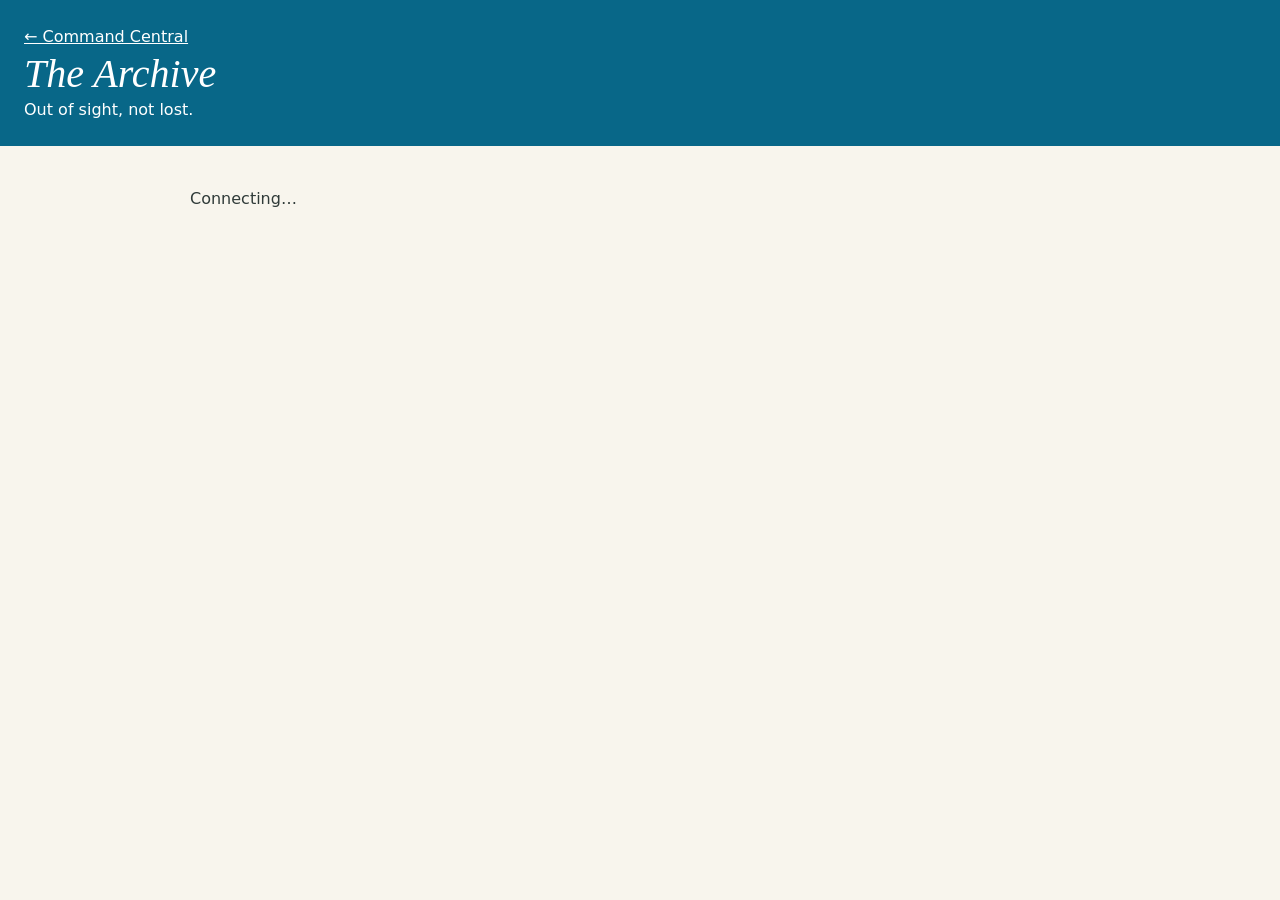
==== archive.html @ f4dcbfae "Add central archive with restore and confirmed deletion" ====
<!doctype html><html lang="en"><head><meta charset="utf-8"><meta name="viewport" content="width=device-width,initial-scale=1"><title>Archive | The Clearing</title><style>body{margin:0;background:#f8f5ed;color:#303b39;font:16px/1.6 system-ui,sans-serif}header{background:#086788;color:white;padding:24px}header a{color:white}h1{font:italic 40px Georgia;margin:0}main{max-width:900px;margin:auto;padding:24px}button,input,select{font:inherit;padding:8px;border-radius:4px}button{background:#174e52;color:white;border:0;cursor:pointer}button.delete{background:#963c60}button:disabled{opacity:.5}.row{display:flex;gap:12px;align-items:center;flex-wrap:wrap;background:#fffdf8;padding:14px;margin:8px 0}.row div{flex:1;min-width:150px;overflow-wrap:anywhere}small{display:block} [hidden]{display:none!important}</style></head><body><header><a href="./workspace.html">← Command Central</a><h1>The Archive</h1>Out of sight, not lost.</header><main><p id="status" role="status">Connecting…</p><a id="login" href="./workspace.html" hidden>Sign in</a><section id="app" hidden><p>Archived items stay here until you restore or permanently delete them. Restored tasks become open, projects active, and captures unprocessed.</p><label>Type <select id="type"><option value="">Everything</option><option>Tasks</option><option>Projects</option><option>Notes</option><option>Lists</option><option>Inbox</option></select></label> <input id="search" type="search" placeholder="Search archive" aria-label="Search archive"><div id="rows"></div></section></main><script type="module">
import {createClient} from 'https://esm.sh/@supabase/supabase-js@2.49.4';
const db=createClient('https://iifnugidzlgjsbfoapyy.supabase.co','sb_publishable_8IJB5S4tw4eesYAF5NNFmQ_xEepjsRf');
const $=id=>document.getElementById(id), configs=[['tasks','Tasks','title','status','archived','open'],['projects','Projects','name','status','archived','active'],['notes','Notes','title','archived',true,false],['lists','Lists','name','archived',true,false],['inbox','Inbox','content','status','archived','unprocessed']];let owner=null,version=0,rows=[],busy=false;const check=r=>{if(r.error)throw r.error;return r.data};const el=(tag,t)=>{const n=document.createElement(tag);if(t!==undefined)n.textContent=t;return n};
async function load(){const v=version,u=owner;const results=await Promise.all(configs.map(async c=>check(await db.from(c[0]).select(c[0]==='notes'?'id,title,content':'id,'+c[2]).eq('user_id',u).eq(c[3],c[4])).map(x=>({id:x.id,title:x[c[2]]||x.content?.slice(0,80)||'Untitled',c}))));if(v!==version)return;rows=results.flat();draw();$('status').textContent='Private archive'}
function draw(){const root=$('rows');root.replaceChildren();const q=$('search').value.toLowerCase(),type=$('type').value;for(const x of rows.filter(x=>(!type||x.c[1]===type)&&x.title.toLowerCase().includes(q))){const r=el('div');r.className='row';const label=el('div',x.title);label.append(el('small',x.c[1]));const restore=el('button','Restore'),del=el('button','Delete');del.className='delete';restore.onclick=()=>act(x,false);del.onclick=()=>act(x,true);r.append(label,restore,del);root.append(r)}if(!root.children.length)root.textContent='Nothing here.'}
async function act(x,remove){if(busy||!owner)return;if(remove&&!confirm('Permanently delete this item? '+(x.c[0]==='lists'?'All its list items will also be deleted. ':x.c[0]==='projects'?'Associated tasks and notes will be retained. ':'')+'This cannot be undone in The Clearing.'))return;busy=true;const u=owner,v=version;try{const q=remove?db.from(x.c[0]).delete():db.from(x.c[0]).update({[x.c[3]]:x.c[5]});check(await q.eq('id',x.id).eq('user_id',u).eq(x.c[3],x.c[4]).select('id').single());if(v===version)await load()}catch(e){if(v===version)$('status').textContent=e.message}finally{busy=false}}
$('search').oninput=draw;$('type').onchange=draw;db.auth.onAuthStateChange((_e,s)=>setTimeout(()=>{const next=s?.user?.id||null;if(next===owner&&next)return;owner=next;version++;rows=[];$('rows').replaceChildren();$('app').hidden=!owner;$('login').hidden=!!owner;$('status').textContent=owner?'Loading…':'Signed out.';if(owner)load().catch(e=>$('status').textContent=e.message)},0));
</script></body></html>
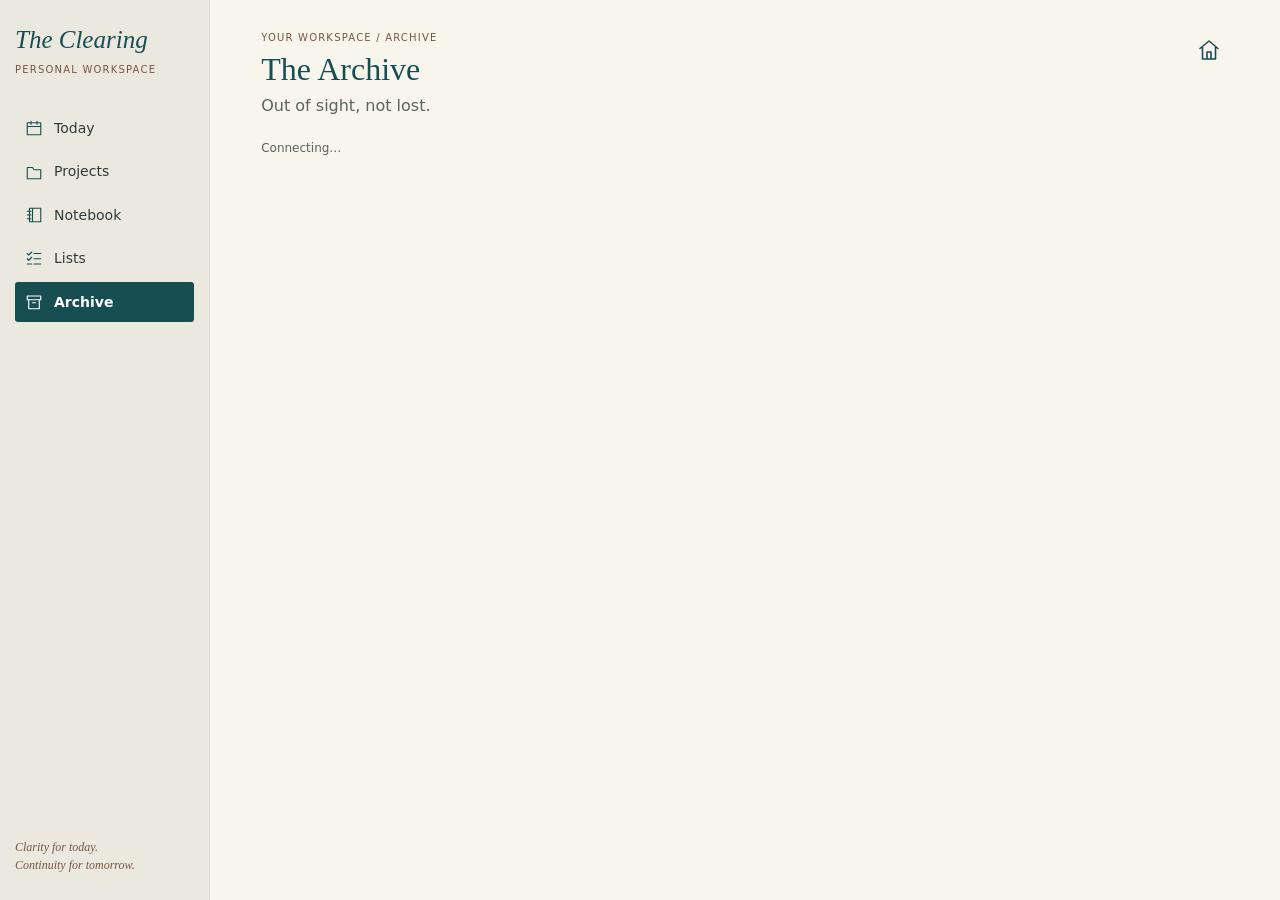
==== commit e7e5df92: "Adopt persistent shared navigation and white workspace surfaces" ====
--- a/archive.html
+++ b/archive.html
@@ -1,4 +1,4 @@
-<!doctype html><html lang="en"><head><meta charset="utf-8"><meta name="viewport" content="width=device-width,initial-scale=1"><title>Archive | The Clearing</title><style>body{margin:0;background:#f8f5ed;color:#303b39;font:16px/1.6 system-ui,sans-serif}header{background:#086788;color:white;padding:24px}header a{color:white}h1{font:italic 40px Georgia;margin:0}main{max-width:900px;margin:auto;padding:24px}button,input,select{font:inherit;padding:8px;border-radius:4px}button{background:#174e52;color:white;border:0;cursor:pointer}button.delete{background:#963c60}button:disabled{opacity:.5}.row{display:flex;gap:12px;align-items:center;flex-wrap:wrap;background:#fffdf8;padding:14px;margin:8px 0}.row div{flex:1;min-width:150px;overflow-wrap:anywhere}small{display:block} [hidden]{display:none!important}</style></head><body><header><a href="./workspace.html">← Command Central</a><h1>The Archive</h1>Out of sight, not lost.</header><main><p id="status" role="status">Connecting…</p><a id="login" href="./workspace.html" hidden>Sign in</a><section id="app" hidden><p>Archived items stay here until you restore or permanently delete them. Restored tasks become open, projects active, and captures unprocessed.</p><label>Type <select id="type"><option value="">Everything</option><option>Tasks</option><option>Projects</option><option>Notes</option><option>Lists</option><option>Inbox</option></select></label> <input id="search" type="search" placeholder="Search archive" aria-label="Search archive"><div id="rows"></div></section></main><script type="module">
+<!doctype html><html lang="en"><head><meta charset="utf-8"><meta name="viewport" content="width=device-width,initial-scale=1"><title>Archive | The Clearing</title><style>body{margin:0;background:#f8f5ed;color:#303b39;font:16px/1.6 system-ui,sans-serif}header{background:#086788;color:white;padding:24px}header a{color:white}h1{font:italic 40px Georgia;margin:0}main{max-width:900px;margin:auto;padding:24px}button,input,select{font:inherit;padding:8px;border-radius:4px}button{background:#174e52;color:white;border:0;cursor:pointer}button.delete{background:#963c60}button:disabled{opacity:.5}.row{display:flex;gap:12px;align-items:center;flex-wrap:wrap;background:#fffdf8;padding:14px;margin:8px 0}.row div{flex:1;min-width:150px;overflow-wrap:anywhere}small{display:block} [hidden]{display:none!important}</style><link rel="stylesheet" href="./clearing-shell.css"><style>*{box-sizing:border-box}.row{background:white;border:1px solid #deddd4;border-radius:4px}button.delete{background:#982e3d}</style><script defer src="./clearing-shell.js"></script></head><body><main><header><div class="eyebrow">YOUR WORKSPACE / ARCHIVE</div><h1>The Archive</h1><div>Out of sight, not lost.</div></header><p id="status" role="status">Connecting…</p><a id="login" href="./workspace.html" hidden>Sign in</a><section id="app" hidden><p>Archived items stay here until you restore or permanently delete them. Restored tasks become open, projects active, and captures unprocessed.</p><label>Type <select id="type"><option value="">Everything</option><option>Tasks</option><option>Projects</option><option>Notes</option><option>Lists</option><option>Inbox</option></select></label> <input id="search" type="search" placeholder="Search archive" aria-label="Search archive"><div id="rows"></div></section></main><script type="module">
 import {createClient} from 'https://esm.sh/@supabase/supabase-js@2.49.4';
 const db=createClient('https://iifnugidzlgjsbfoapyy.supabase.co','sb_publishable_8IJB5S4tw4eesYAF5NNFmQ_xEepjsRf');
 const $=id=>document.getElementById(id), configs=[['tasks','Tasks','title','status','archived','open'],['projects','Projects','name','status','archived','active'],['notes','Notes','title','archived',true,false],['lists','Lists','name','archived',true,false],['inbox','Inbox','content','status','archived','unprocessed']];let owner=null,version=0,rows=[],busy=false;const check=r=>{if(r.error)throw r.error;return r.data};const el=(tag,t)=>{const n=document.createElement(tag);if(t!==undefined)n.textContent=t;return n};
--- a/clearing-shell.css
+++ b/clearing-shell.css
@@ -0,0 +1,5 @@
+body{background:#f8f5ed;display:grid;grid-template-columns:210px minmax(0,1fr);min-height:100vh}.sidenav{position:sticky;top:0;height:100vh;background:#eae8df;border-right:1px solid #deddd4;padding:26px 15px;display:flex;flex-direction:column;gap:8px}.wordmark{font:italic 25px Georgia,serif;color:#174e52;text-decoration:none;white-space:nowrap}.nav-caption,.eyebrow{font-size:10px;letter-spacing:.12em;color:#795640}.navlinks{display:grid;gap:3px;margin-top:22px}.navlinks a{display:flex;align-items:center;gap:11px;color:#303b39;text-decoration:none;padding:9px 10px;border-radius:3px;font-size:14px}.navlinks a[aria-current=page]{background:#174e52;font-weight:600;color:white}.navlinks a:hover{background:#e7e8df}.navlinks svg{width:18px;height:18px;fill:none;stroke:#174e52;stroke-width:1.5;stroke-linecap:round;stroke-linejoin:round}.nav-footer{margin-top:auto;font:italic 12px/1.5 Georgia,serif;color:#795640}main{max-width:none;width:100%;padding:30px clamp(20px,4vw,60px);margin:0}header{background:none;color:#59645e;padding:0;margin-bottom:20px}header h1{font:32px Georgia,serif;color:#174e52;margin:5px 0}#status{font-size:12px;color:#59645e;margin:8px 0}.toolbar{gap:12px;font-size:13px}.toolbar select,.toolbar button{padding:6px 10px}.layout{grid-template-columns:minmax(175px,235px) minmax(0,1fr);gap:24px;margin-top:18px}.layout aside{border-right:1px solid #deddd4;padding-right:14px}.entry{background:transparent;color:#303b39;border-radius:2px;padding:10px 8px;margin:3px 0;font-size:14px;line-height:1.4}.entry[aria-current=true]{background:#e7edda;border-left:3px solid #174e52}.entry small{font-size:11px;margin-top:4px}.entry:hover{background:#f0eee6}.paper{border:0;padding:0 0 0 4px;background:transparent}.sr-only{position:absolute;width:1px;height:1px;overflow:hidden;clip-path:inset(50%);white-space:nowrap}@media(max-width:950px){body{grid-template-columns:175px minmax(0,1fr)}.wordmark{font-size:21px}.layout{grid-template-columns:minmax(145px,190px) minmax(0,1fr);gap:14px}main{padding:22px}}@media(max-width:700px){body{display:block}.sidenav{position:static;height:auto;padding:12px 16px;border-right:0;border-bottom:1px solid #deddd4}.nav-caption,.nav-footer{display:none}.navlinks{display:flex;flex-wrap:wrap;margin:0;gap:2px}.navlinks a{padding:6px;font-size:12px;gap:4px}.navlinks svg{width:15px;height:15px}.layout{grid-template-columns:1fr}.layout aside{border-right:0;border-bottom:1px solid #deddd4;padding:0 0 12px;max-height:230px;overflow:auto}main{padding:16px}.paper{padding:0}}
+main>header{position:relative;padding-right:48px}.home-link{position:absolute;top:0;right:0;display:grid;place-items:center;width:40px;height:40px;color:#174e52;border-radius:4px}.home-link:hover{background:#e7edda}.home-link svg{width:24px;height:24px;fill:none;stroke:currentColor;stroke-width:1.6;stroke-linecap:round;stroke-linejoin:round}
+header a.home-link{color:#174e52}.layout aside{min-width:0}.layout aside input[type=search]{width:100%}.paper h2{font:28px Georgia,serif;margin:0 0 12px}.paper h3{font:600 17px system-ui,sans-serif}.entry small{display:block;color:#59645e}
+/* Refined editorial palette: accents are deliberately restrained. */
+:root{--stone:#eae8df;--ivory:#f8f5ed;--porcelain:#ffffff;--teal:#174e52;--peacock:#086788;--grass:#8cbf40;--garnet:#982e3d}.navlinks a[aria-current=page]:hover{background:#174e52}.navlinks a[aria-current=page] svg{stroke:white}.layout{align-items:start}.paper{background:var(--porcelain);padding:clamp(18px,3vw,36px);border:1px solid #e1e4e4;border-radius:4px;box-shadow:0 2px 8px #303b3908;min-height:60vh}.entry[aria-current=true]{background:#e7edda;border-left:3px solid var(--teal)}.paper input[type=checkbox]{accent-color:var(--teal)}button:focus-visible,a:focus-visible,input:focus-visible,textarea:focus-visible,select:focus-visible,summary:focus-visible{outline:3px solid var(--garnet);outline-offset:3px}.item .remove-item{color:var(--garnet)}@media(max-width:700px){.paper{padding:18px;min-height:45vh}}
